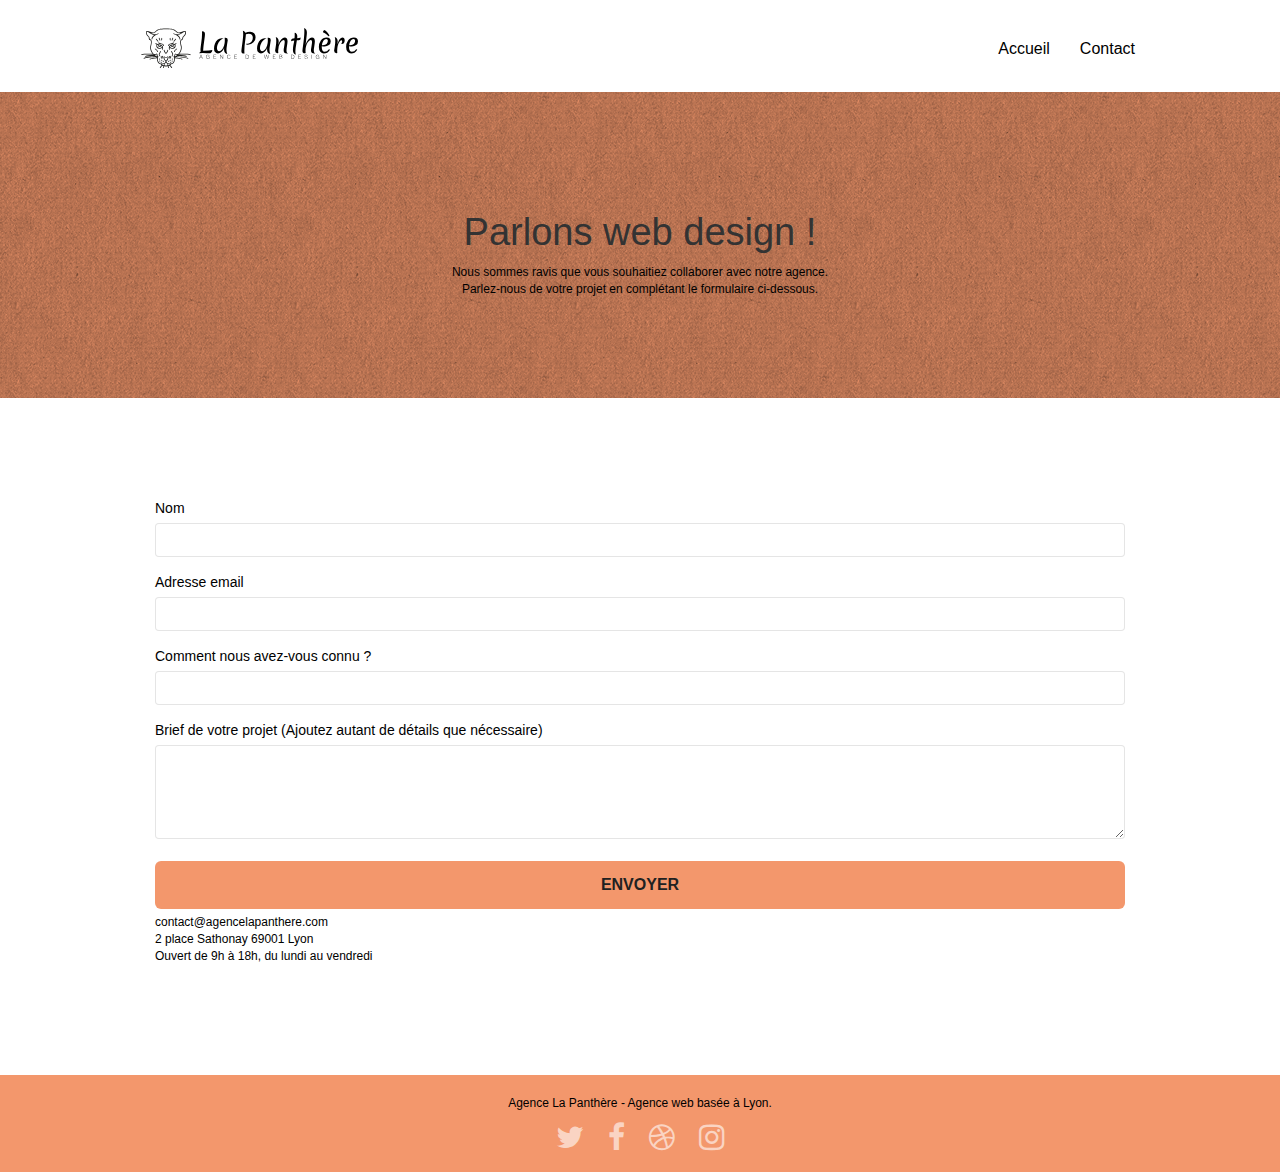
==== contact.html @ 10b0edb3 "(fix): added description meta for SEO + bigger font" ====
<!DOCTYPE html>
<html lang="fr">
  <head>
    <meta charset="utf-8" />
    <meta name="keywords" content="" />
    <meta
      name="description"
      content="La Panthère est une des meilleures agences de web design et elle est située à Lyon. N'hésitez pas à nous contacter pour nous parler de votre projet!"
    />
    <meta
      name="viewport"
      content="width=device-width, initial-scale=1.0, viewport-fit=cover"
    />
    <link rel="shortcut icon" type="image/png" href="favicon.jpg" />

    <link rel="stylesheet" type="text/css" href="./css/bootstrap.css" />
    <link rel="stylesheet" type="text/css" href="style.css" />
    <link rel="stylesheet" type="text/css" href="./css/font-awesome.css" />
    <link rel="stylesheet" type="text/css" href="./css/et-line.css" />

    <script src="./js/jquery-2.1.0.js"></script>
    <script src="./js/bootstrap.js"></script>
    <script src="./js/blocs.js"></script>
    <script src="./js/jqBootstrapValidation.js"></script>
    <script src="./js/formHandler.js"></script>

    <title>La Panthère - Web design | Contact</title>

    <!-- Analytics -->

    <meta name="robots" content="index, follow" />

    <script
      async
      src="https://www.googletagmanager.com/gtag/js?id=G-VF7ZYWSW3V"
    ></script>
    <script>
      window.dataLayer = window.dataLayer || [];
      function gtag() {
        dataLayer.push(arguments);
      }
      gtag("js", new Date());

      gtag("config", "G-VF7ZYWSW3V");
    </script>

    <!-- Analytics END -->
  </head>
  <body>
    <!-- Principal conteneur -->
    <div class="page-container">
      <!-- bloc-0 -->
      <div class="bloc bgc-white l-bloc" id="bloc-0">
        <div class="container bloc-sm">
          <nav class="navbar row">
            <div class="navbar-header">
              <a class="navbar-brand" href="index.html"
                ><img
                  src="img/agence-la-panthere-monochrome.svg"
                  alt="logo agence web La Panthère du bouton acceuil"
                  height="40"
              /></a>
              <button
                id="nav-toggle"
                type="button"
                class="ui-navbar-toggle navbar-toggle"
                data-toggle="collapse"
                data-target=".navbar-1"
              >
                <span class="sr-only">Toggle navigation</span
                ><span class="icon-bar"></span><span class="icon-bar"></span
                ><span class="icon-bar"></span>
              </button>
            </div>
            <div class="collapse navbar-collapse navbar-1 special-dropdown-nav">
              <ul class="site-navigation nav navbar-nav">
                <li>
                  <a href="index.html">Accueil</a>
                </li>
                <li>
                  <a href="contact.html">Contact</a>
                </li>
              </ul>
            </div>
          </nav>
        </div>
      </div>
      <!-- bloc-0 END -->

      <!-- bloc-6 -->
      <div
        class="bloc bg-dots-bg bg-repeat bgc-atomic-tangerine d-bloc bloc-bg-texture texture-paper"
        id="bloc-6"
      >
        <div class="container bloc-lg">
          <div class="col">
            <div class="col-sm-12">
              <h1 class="text-center hero-bloc-text">Parlons web design !</h1>
              <p class="text-center mg-lg tight-width-whitespace">
                Nous sommes ravis que vous souhaitiez collaborer avec notre
                agence.<br />
                Parlez-nous de votre projet en complétant le formulaire
                ci-dessous.
              </p>
            </div>
          </div>
        </div>
      </div>
      <!-- bloc-6 END -->

      <!-- bloc-7 -->
      <div class="bloc bgc-white l-bloc" id="bloc-7">
        <div class="container bloc-lg">
          <div class="col">
            <div class="col-sm-12">
              <form id="form_1" novalidate>
                <!-- Next properties are not valid in a form -->
                <!-- success-msg="Your message has been sent."
                fail-msg="Sorry it seems that our mail server is not responding, Sorry for the inconvenience!" -->
                <div class="form-group">
                  <label for="name"> Nom </label>
                  <input id="name" class="form-control" required />
                </div>
                <div class="form-group">
                  <label for="email"> Adresse email </label>
                  <input
                    id="email"
                    class="form-control"
                    type="email"
                    required
                  />
                </div>
                <div class="form-group">
                  <label for="input_504">
                    Comment nous avez-vous connu ?
                  </label>
                  <input
                    class="form-control"
                    type="email"
                    required
                    id="input_504"
                  />
                </div>
                <div class="form-group">
                  <label for="message">
                    Brief de votre projet (Ajoutez autant de détails que
                    nécessaire)<br /> </label
                  ><textarea
                    id="message"
                    class="form-control"
                    rows="4"
                    cols="50"
                    required
                  ></textarea>
                </div>
                <button
                  class="bloc-button btn btn-lg btn-block cta-hero btn-atomic-tangerine"
                  type="submit"
                >
                  Envoyer
                </button>
              </form>
            </div>
            <div class="col-sm-6">
              <p>
                contact@agencelapanthere.com<br />2 place Sathonay 69001 Lyon<br />Ouvert
                de 9h à 18h, du lundi au vendredi<br />
              </p>
            </div>
          </div>
        </div>
      </div>
      <!-- bloc-7 END -->

      <!-- ScrollToTop Button -->
      <a class="bloc-button btn btn-d scrollToTop" onclick="scrollToTarget('1')"
        ><span class="fa fa-chevron-up"></span
      ></a>
      <!-- ScrollToTop Button END-->

      <!-- Footer - bloc-8 -->
      <div class="bloc bgc-atomic-tangerine d-bloc" id="bloc-8">
        <div class="container bloc-sm">
          <div class="row">
            <div class="col-sm-12">
              <p class="text-center">
                Agence La Panthère - Agence web basée à Lyon.<br />
              </p>
              <div class="row row-no-gutters social">
                <div class="col-sm-3">
                  <div class="text-center">
                    <a
                      class="social"
                      href="index.html"
                      title="Lien de redirection vers notre page Twitter"
                      ><span class="fa fa-twitter icon-md"></span
                    ></a>
                  </div>
                </div>
                <div class="col-sm-3">
                  <div class="text-center">
                    <a
                      class="social"
                      href="index.html"
                      title="Lien de redirection vers notre page Facebook"
                      ><span class="fa fa-facebook icon-md"></span
                    ></a>
                  </div>
                </div>
                <div class="col-sm-3">
                  <div class="text-center">
                    <a
                      class="social"
                      href="index.html"
                      title="Lien de redirection vers notre page Dribbble"
                      ><span class="fa fa-dribbble icon-md"></span
                    ></a>
                  </div>
                </div>
                <div class="col-sm-3">
                  <div class="text-center">
                    <a
                      class="social"
                      href="index.html"
                      title="Lien de redirection vers notre page Instagram"
                      ><span class="fa fa-instagram icon-md"></span
                    ></a>
                  </div>
                </div>
              </div>
            </div>
          </div>
        </div>
      </div>
      <!-- Footer - bloc-8 END -->
    </div>
    <!-- Principal conteneur END -->
  </body>
</html>
---- style.css ----
body {
  margin: 0;
  padding: 0;
  background: #fff;
  overflow-x: hidden;
  -webkit-font-smoothing: antialiased;
  -moz-osx-font-smoothing: grayscale;
}

a,
button {
  transition: all 0.3s ease-in-out;
}

a:hover {
  text-decoration: none;
  cursor: pointer;
}

#page-loading-blocs-notifaction {
  position: fixed;
  top: 0;
  bottom: 0;
  width: 100%;
  z-index: 100000;
  background: #ffffff url("img/pageload-spinner.gif") no-repeat center center;
}

.bloc {
  width: 100%;
  clear: both;
  background: 50% 50% no-repeat;
  padding: 0 50px;
  -webkit-background-size: cover;
  -moz-background-size: cover;
  -o-background-size: cover;
  background-size: cover;
  position: relative;
}

.bloc .container {
  padding-left: 0;
  padding-right: 0;
}

.bloc-lg {
  padding: 100px 50px;
}

.bloc-md {
  padding: 50px;
}

.bloc-sm {
  padding: 20px 50px;
}

.bg-center,
.bg-l-edge,
.bg-r-edge,
.bg-t-edge,
.bg-b-edge,
.bg-tl-edge,
.bg-bl-edge,
.bg-tr-edge,
.bg-br-edge,
.bg-repeat {
  -webkit-background-size: auto !important;
  -moz-background-size: auto !important;
  -o-background-size: auto !important;
  background-size: auto !important;
}

.bg-repeat {
  background: repeat;
}

.bg-t-edge {
  background: top no-repeat;
}

.bloc-bg-texture::before {
  content: "";
  background-size: 2px 2px;
  position: absolute;
  top: 0;
  bottom: 0;
  left: 0;
  right: 0;
}

.texture-paper::before {
  background: url("img/texture-paper.png");
  background-size: 280px 280px;
}

.b-parallax {
  background-attachment: fixed;
}

.d-bloc {
  color: rgba(255, 255, 255, 0.7);
}

.d-bloc button:hover {
  color: rgba(255, 255, 255, 0.9);
}

.d-bloc .icon-round,
.d-bloc .icon-square,
.d-bloc .icon-rounded,
.d-bloc .icon-semi-rounded-a,
.d-bloc .icon-semi-rounded-b {
  border-color: rgba(255, 255, 255, 0.9);
}

.d-bloc .divider-h span {
  border-color: rgba(255, 255, 255, 0.2);
}

.d-bloc .a-btn,
.d-bloc .navbar a,
.d-bloc .navbar-brand,
.d-bloc a .icon-sm,
.d-bloc a .icon-md,
.d-bloc a .icon-lg,
.d-bloc a .icon-xl,
.d-bloc h1 a,
.d-bloc h2 a,
.d-bloc h3 a,
.d-bloc h4 a,
.d-bloc h5 a,
.d-bloc h6 a,
.d-bloc p a {
  color: rgba(255, 255, 255, 0.6);
}

.d-bloc .a-btn:hover,
.d-bloc .navbar a:hover,
.d-bloc .navbar-brand:hover,
.d-bloc a:hover .icon-sm,
.d-bloc a:hover .icon-md,
.d-bloc a:hover .icon-lg,
.d-bloc a:hover .icon-xl,
.d-bloc h1 a:hover,
.d-bloc h2 a:hover,
.d-bloc h3 a:hover,
.d-bloc h4 a:hover,
.d-bloc h5 a:hover,
.d-bloc h6 a:hover,
.d-bloc p a:hover {
  color: rgba(255, 255, 255, 1);
}

.d-bloc .navbar-toggle .icon-bar {
  background: rgba(255, 255, 255, 1);
}

.d-bloc .btn-wire,
.d-bloc .btn-wire:hover {
  color: rgba(255, 255, 255, 1);
  border-color: rgba(255, 255, 255, 1);
}

.d-bloc .panel {
  color: rgba(0, 0, 0, 0.5);
}

.d-bloc .panel button:hover {
  color: rgba(0, 0, 0, 0.7);
}

.d-bloc .panel icon {
  border-color: rgba(0, 0, 0, 0.7);
}

.d-bloc .panel .divider-h span {
  border-color: rgba(0, 0, 0, 0.1);
}

.d-bloc .panel .a-btn {
  color: rgba(0, 0, 0, 0.6);
}

.d-bloc .panel .a-btn:hover {
  color: rgba(0, 0, 0, 1);
}

.d-bloc .panel .btn-wire,
.d-bloc .panel .btn-wire:hover {
  color: rgba(0, 0, 0, 0.7);
  border-color: rgba(0, 0, 0, 0.3);
}

.d-bloc .panel,
.l-bloc {
  color: rgba(0, 0, 0, 0.5);
}

.d-bloc .panel button:hover,
.l-bloc button:hover {
  color: rgba(0, 0, 0, 0.7);
}

.l-bloc .icon-round,
.l-bloc .icon-square,
.l-bloc .icon-rounded,
.l-bloc .icon-semi-rounded-a,
.l-bloc .icon-semi-rounded-b {
  border-color: rgba(0, 0, 0, 0.7);
}

.d-bloc .panel .divider-h span,
.l-bloc .divider-h span {
  border-color: rgba(0, 0, 0, 0.1);
}

.d-bloc .panel .a-btn,
.l-bloc .a-btn,
.l-bloc .navbar a,
.l-bloc .navbar-brand,
.l-bloc a .icon-sm,
.l-bloc a .icon-md,
.l-bloc a .icon-lg,
.l-bloc a .icon-xl,
.l-bloc h1 a,
.l-bloc h2 a,
.l-bloc h3 a,
.l-bloc h4 a,
.l-bloc h5 a,
.l-bloc h6 a,
.l-bloc p a {
  color: rgba(0, 0, 0, 0.6);
}

.d-bloc .panel .a-btn:hover,
.l-bloc .a-btn:hover,
.l-bloc .navbar a:hover,
.l-bloc .navbar-brand:hover,
.l-bloc a:hover .icon-sm,
.l-bloc a:hover .icon-md,
.l-bloc a:hover .icon-lg,
.l-bloc a:hover .icon-xl,
.l-bloc h1 a:hover,
.l-bloc h2 a:hover,
.l-bloc h3 a:hover,
.l-bloc h4 a:hover,
.l-bloc h5 a:hover,
.l-bloc h6 a:hover,
.l-bloc p a:hover {
  color: rgba(0, 0, 0, 1);
}

.l-bloc .navbar-toggle .icon-bar {
  color: rgba(0, 0, 0, 0.6);
}

.d-bloc .panel .btn-wire,
.d-bloc .panel .btn-wire:hover,
.l-bloc .btn-wire,
.l-bloc .btn-wire:hover {
  color: rgba(0, 0, 0, 0.7);
  border-color: rgba(0, 0, 0, 0.3);
}

.voffset {
  margin-top: 30px;
}

.voffset-lg {
  margin-top: 80px;
}

.row-no-gutters {
  margin-right: 0;
  margin-left: 0;
}

.row.row-no-gutters > [class^="col-"],
.row.row-no-gutters > [class*=" col-"] {
  padding-right: 0;
  padding-left: 0;
}

#bloc-1-hero h1 {
  font-size: 32px;
}

.navbar {
  margin-bottom: 0;
  z-index: 1;
}

.navbar-brand {
  height: auto;
  padding: 3px 15px;
  font-size: 25px;
  font-weight: normal;
  font-weight: 600;
  line-height: 44px;
}

.navbar-brand img {
  max-height: 200px;
  margin: 0 5px 0 0;
  display: inline;
}

.navbar-brand img[src$="svg"] {
  min-width: 100px;
}

.nav-center .navbar-brand img {
  margin: 0;
}

.navbar .nav {
  padding-top: 2px;
  margin-right: -16px;
  float: right;
  z-index: 1;
}

.nav > li {
  float: left;
  margin-top: 4px;
  font-size: 16px;
}

.navbar-nav .open .dropdown-menu > li > a {
  text-align: inherit;
}

.nav > li a:hover,
.nav > li a:focus {
  background: transparent;
}

.navbar-toggle {
  margin: 10px 10px 0 0;
  border: 0px;
}

.navbar-toggle:hover {
  background: transparent !important;
}

.navbar-toggle .icon-bar {
  background-color: rgba(0, 0, 0, 0.5);
  width: 26px;
}

.nav-invert .navbar .nav {
  float: left;
}

.nav-invert .navbar-header,
.nav-invert .navbar-brand {
  float: right;
  position: relative;
  z-index: 2;
}

@media (min-width: 768px) {
  .site-navigation {
    position: absolute;
    top: 50%;
    right: 20px;
    transform: translate(0, -50%);
    -webkit-transform: translateY(-50%);
  }
  .nav > li .dropdown-menu a,
  .nav > li .dropdown-menu a:hover {
    color: #484848;
  }
  .nav-invert .site-navigation {
    left: 0;
    right: 0;
  }
  .nav-center {
    text-align: center;
  }
  .nav-center .navbar-header {
    width: 100%;
  }
  .nav-center .navbar-header,
  .nav-center .navbar-brand,
  .nav-center .nav > li {
    float: none;
    display: inline-block;
  }
  .nav-center .site-navigation {
    position: relative;
    width: 100%;
    right: 0;
    margin-right: 0px;
    margin-top: 20px;
  }
  .nav-center.mini-nav .navbar-toggle {
    float: none;
    margin: 10px auto 0;
  }
}

.nav > li > .dropdown a {
  background: none !important;
  display: block;
  padding: 14px 15px;
}

nav .caret {
  margin: 0 5px;
}

.dropdown-menu .dropdown-menu {
  top: -8px;
  left: 100%;
}

.dropdown-menu .dropmenu-flow-right {
  top: 100%;
  left: 0;
  margin-left: -1px;
  border-top-left-radius: 0;
  border-top-right-radius: 0;
}

.dropdown-menu .dropdown span {
  border: 4px solid black;
  border-top-color: transparent;
  border-right-color: transparent;
  border-bottom-color: transparent;
  margin: 6px -5px 0 0 !important;
  float: right;
}

.mg-md {
  margin-top: 10px;
  margin-bottom: 20px;
}

.mg-lg {
  margin-top: 10px;
  margin-bottom: 40px;
}

.btn {
  margin: 0 5px 5px 0;
}

.btn.pull-right {
  margin: 0 0 5px 5px;
}

.btn-d,
.btn-d:hover,
.btn-d:focus {
  color: #fff;
  background: rgba(0, 0, 0, 0.3);
}

.btn-rd {
  border-radius: 40px;
}

.btn-clean {
  border: 1px solid rgba(0, 0, 0, 0.08);
  border-bottom-color: rgba(0, 0, 0, 0.1);
  text-shadow: 0 1px 0 rgba(0, 0, 1, 0.1);
  box-shadow: 0 1px 3px rgba(0, 0, 1, 0.25),
    inset 0 1px 0 0 rgba(255, 255, 255, 0.15);
}

.icon-md {
  font-size: 30px !important;
}

.icon-lg {
  font-size: 60px !important;
}

.sm-shadow {
  text-shadow: 0 1px 2px rgba(0, 0, 0, 0.3);
}

.panel-sq,
.panel-sq .panel-heading,
.panel-sq .panel-footer {
  border-radius: 0;
}

.panel-rd {
  border-radius: 30px;
}

.panel-rd .panel-heading {
  border-radius: 29px 29px 0 0;
}

.panel-rd .panel-footer {
  border-radius: 0 0 29px 29px;
}

.form-control {
  border-color: rgba(0, 0, 0, 0.1);
  box-shadow: none;
}

.scrollToTop {
  width: 40px;
  height: 40px;
  position: fixed;
  bottom: 20px;
  right: 20px;
  opacity: 0;
  z-index: 500;
  transition: all 0.3s ease-in-out;
}

.scrollToTop span {
  margin-top: 6px;
}

.showScrollTop {
  font-size: 14px;
  opacity: 1;
}

a[data-lightbox] {
  position: relative;
  display: block;
  text-align: center;
}

a[data-lightbox]:hover::before {
  content: "+";
  font-family: "HelveticaNeue-Light", "Helvetica Neue Light", "Helvetica Neue",
    Helvetica, Arial;
  font-size: 32px;
  width: 50px;
  height: 50px;
  margin-left: -25px;
  border-radius: 50%;
  background: rgba(0, 0, 0, 0.6);
  color: #fff;
  font-weight: 100;
  z-index: 1;
  position: absolute;
  top: 50%;
  transform: translateY(-50%);
  -webkit-transform: translateY(-50%);
}

a[data-lightbox]:hover img {
  opacity: 0.6;
  -webkit-animation-fill-mode: none;
  animation-fill-mode: none;
}

#lightbox-modal {
  display: flex;
  align-items: center;
}

#lightbox-modal .modal-dialog {
  width: 90%;
  max-width: 900px;
  margin: 0 auto 0;
}

#lightbox-modal .modal-dialog img {
  max-height: 90vh;
  margin: 0 auto;
}

.lightbox-caption {
  padding: 20px;
  color: #fff;
  background: rgba(0, 0, 0, 0.5);
  position: absolute;
  left: 15px;
  right: 15px;
  bottom: 5px;
}

.close-lightbox {
  color: #fff;
  font-size: 30px;
  position: absolute;
  top: 20px;
  right: 20px;
  z-index: 20;
  background: rgba(0, 0, 0, 0.5);
  border: none;
  line-height: 30px;
  padding: 0 9px 5px;
  opacity: 0.3;
}

.close-lightbox:hover,
.next-lightbox:hover,
.prev-lightbox:hover {
  opacity: 1;
  color: #fff;
}

.next-lightbox,
.prev-lightbox {
  font-size: 20px;
  color: rgba(255, 255, 255, 0.9);
  background: rgba(0, 0, 0, 0.5);
  transition: all 0.2s ease-in-out;
  position: absolute;
  top: 45%;
  z-index: 1;
  opacity: 0.4;
}

.next-lightbox {
  padding: 6px 8px 1px 13px;
  right: 25px;
}

.prev-lightbox {
  padding: 6px 13px 1px 10px;
  left: 25px;
}

.snapshot-lb .modal-body {
  padding-bottom: 45px;
}

.snapshot-lb .lightbox-caption {
  padding: 0;
  color: rgba(0, 0, 0, 0.5);
  background: none;
}

h1,
h2,
h3,
h4,
h5,
h6,
p,
label,
.btn,
a {
  font-family: "helvetica";
  font-weight: 400;
  color: #000 !important;
}

.container {
  max-width: 1000px;
}

.hero-bloc-text {
  font-size: 38px;
}

.hero-bloc-text-sub {
  font-size: 36px;
}

.statement-bloc-text {
  line-height: 26px;
  font-style: italic;
  font-size: 20px;
  text-align: center;
  font-weight: lighter;
  max-width: 520px;
  margin: auto auto auto auto;
}

p {
  font-size: 12px;
}

.tight-width-whitespace {
  max-width: 600px;
  margin: auto auto auto auto;
}

.h1 {
  font-size: 20px;
  font-family: "Open Sans";
}

.cta-hero {
  margin-top: 22px;
  color: #ffffff !important;
  text-transform: uppercase;
  padding: 12px 28px 12px 28px;
  font-size: 16px;
  font-weight: 700;
}

.social {
  width: fit-content;
  margin-left: auto;
  margin-right: auto;
  display: flex;
  justify-content: center;
  gap: 24px;
}

.footer-content {
  padding: 2rem 0 0 0;
}
@media screen and (max-width: 375px) {
  .footer-content {
    padding: 2rem 0 0 2rem;
  }
}

h2 {
  font-size: 22px;
  line-height: 1.4em;
}

h3 {
  font-size: 15px;
  text-transform: uppercase;
  font-weight: 700;
  color: #333333 !important;
}

.med-width-whitespace {
  max-width: 800px;
  margin: auto auto auto auto;
  box-shadow: 0px 0px 0px #000000;
}

h1 {
  color: #333333 !important;
}

h4 {
  color: #333333 !important;
}

.icons {
  margin-bottom: 14px;
  margin-top: 24px;
}

.white {
  color: #ffffff !important;
}

.portfolio-thumb {
  margin-bottom: 24px;
}

.portfolio-row {
  margin-bottom: 44px;
  margin-top: 50px;
}

.avatar {
  box-shadow: 0px 4px 9px rgba(0, 0, 0, 0.3);
}

.black-background {
  background-color: rgba(165, 147, 99, 0.7);
  padding: 40px 40px 40px 40px;
}

.bold-link {
  font-weight: 900;
  text-decoration: underline !important;
}

.bgc-white {
  background-color: #ffffff;
}

.bgc-dark-slate-blue {
  background-color: #364577;
}

.bgc-atomic-tangerine {
  background-color: #f3976c;
}

.tc-white {
  color: #fff !important;
}

.btn-atomic-tangerine {
  background: #f3976c;
  color: #212121 !important;
}

.btn-atomic-tangerine:hover {
  background: #c27956 !important;
  color: #ffffff !important;
}

.ltc-white {
  color: #ffffff !important;
}

.ltc-white:hover {
  color: #cccccc !important;
}

.ltc-atomic-tangerine {
  color: #f3976c !important;
}

.ltc-atomic-tangerine:hover {
  color: #c27956 !important;
}

.icon-dark-slate-blue {
  color: #364577 !important;
  border-color: #364577 !important;
}

.bg-dots-bg {
  background-image: url("img/dots-bg.png");
}

.bg-lines-h2-bg {
  background-image: url("img/lines-h2-bg.png");
}

.bg-banniere {
  background-image: url("img/agence-la-panthere.jpg");
}

.bg-presentation {
  background-image: url("img/image-de-presentation.png");
}

.cite-author {
  color: black;
}

@media (max-width: 1024px) {
  .bloc {
    padding-left: 20px;
    padding-right: 20px;
  }
  .bloc.full-width-bloc,
  .bloc-tile-2.full-width-bloc .container,
  .bloc-tile-3.full-width-bloc .container,
  .bloc-tile-4.full-width-bloc .container {
    padding-left: 0;
    padding-right: 0;
  }
}

@media (max-width: 992px) and (min-width: 768px) {
  .navbar .nav {
    max-width: 80%;
  }
  .nav-center.navbar .nav {
    max-width: 100%;
  }
}

@media only screen and (min-device-width: 768px) and (max-device-width: 1024px) and (orientation: landscape) {
  .b-parallax {
    background-attachment: scroll;
  }
}

@media only screen and (min-device-width: 1024px) and (max-device-width: 1366px) and (-webkit-min-device-pixel-ratio: 1.5) {
  .b-parallax {
    background-attachment: scroll;
  }
}

@media (max-width: 991px) {
  .container {
    width: 100%;
  }
  .b-parallax {
    background-attachment: scroll;
  }
  .page-container,
  #hero-bloc {
    overflow-x: hidden;
    position: relative;
  }
  .bloc {
    padding-left: constant(safe-area-inset-left);
    padding-right: constant(safe-area-inset-right);
  }
  .bloc-group,
  .bloc-group .bloc {
    display: block;
    width: 100%;
  }
  .bloc-fill-screen .fill-bloc-top-edge,
  .bloc-fill-screen .fill-bloc-bottom-edge {
    padding: 0 20px;
    padding-left: constant(safe-area-inset-left);
    padding-right: constant(safe-area-inset-right);
  }
}

@media (max-width: 767px) {
  .page-container {
    overflow-x: hidden;
    position: relative;
  }
  h1,
  h2,
  h3,
  h4,
  h5,
  h6,
  p,
  #disqus_thread {
    padding-left: 10px !important;
    padding-right: 10px !important;
  }
  .b-parallax {
    background-attachment: scroll;
  }
  .navbar .nav {
    padding-top: 0;
    border-top: 1px solid rgba(0, 0, 0, 0.2);
    float: none !important;
  }
  .navbar.row {
    margin-left: 0;
    margin-right: 0;
  }
  .site-navigation {
    position: inherit;
    transform: none;
    -webkit-transform: none;
    -ms-transform: none;
  }
  .nav > li {
    margin-top: 0;
    border-bottom: 1px solid rgba(0, 0, 0, 0.1);
    background: rgba(0, 0, 0, 0.05);
    text-align: left;
    padding-left: 15px;
    width: 100%;
  }
  .nav > li:hover {
    background: rgba(0, 0, 0, 0.08);
  }
  .dropdown .dropdown a .caret {
    float: none;
    margin: 5px 0 0 10px !important;
    border: 4px solid black;
    border-bottom-color: transparent;
    border-right-color: transparent;
    border-left-color: transparent;
  }
  #hero-bloc .navbar .nav {
    background: rgba(0, 0, 0, 0.8);
  }
  #hero-bloc .navbar .nav a {
    color: rgba(255, 255, 255, 0.6);
  }
  .hero {
    padding: 50px 0;
  }
  .hero-nav {
    left: -1px;
    right: -1px;
  }
  .navbar-collapse {
    padding: 0;
    overflow-x: hidden;
    -webkit-box-shadow: none;
    box-shadow: none;
  }
  .navbar-brand img {
    max-height: 40px;
    width: auto;
  }
  .nav-invert .navbar-header {
    float: none;
    width: 100%;
  }
  .nav-invert .navbar-toggle {
    float: left;
    margin-left: 10px;
  }
  .bloc {
    padding-left: 0;
    padding-right: 0;
  }
  .bloc-xxl,
  .bloc-xl,
  .bloc-lg {
    padding: 40px 0;
  }
  .bloc-sm,
  .bloc-md {
    padding-left: 0;
    padding-right: 0;
  }
  .bloc-tile-2 .container,
  .bloc-tile-3 .container,
  .bloc-tile-4 .container,
  .bloc-fill-screen .fill-bloc-top-edge,
  .bloc-fill-screen .fill-bloc-bottom-edge {
    padding-left: 0;
    padding-right: 0;
  }
  .a-block {
    padding: 0 10px;
  }
  .btn-dwn {
    display: none;
  }
  .voffset {
    margin-top: 5px;
  }
  .voffset-md {
    margin-top: 20px;
  }
  .voffset-lg {
    margin-top: 30px;
  }
  form {
    padding: 5px;
  }
  .close-lightbox {
    display: inline-block;
  }
  .blocsapp-device-iphone5 {
    background-size: 216px 425px;
    padding-top: 60px;
    width: 216px;
    height: 425px;
  }
  .blocsapp-device-iphone5 img {
    width: 180px;
    height: 320px;
  }
}

@media (max-width: 400px) {
  .bloc {
    padding-left: 0;
    padding-right: 0;
  }
}

@media (max-width: 767px) {
  .bloc-mob-center-text {
    text-align: center;
  }
}
---- css/et-line.css ----
@font-face {
    font-family: et-line;
    src: url(../fonts/et-line.eot);
    src: url(../fonts/et-line.eot?#iefix) format('embedded-opentype'), url(../fonts/et-line.woff) format('woff'), url(../fonts/et-line.ttf) format('truetype'), url(../fonts/et-line.svg#et-line) format('svg');
    font-weight: 400;
    font-style: normal
}

.et-icon-adjustments,
.et-icon-alarmclock,
.et-icon-anchor,
.et-icon-aperture,
.et-icon-attachment,
.et-icon-bargraph,
.et-icon-basket,
.et-icon-beaker,
.et-icon-bike,
.et-icon-book-open,
.et-icon-briefcase,
.et-icon-browser,
.et-icon-calendar,
.et-icon-camera,
.et-icon-caution,
.et-icon-chat,
.et-icon-circle-compass,
.et-icon-clipboard,
.et-icon-clock,
.et-icon-cloud,
.et-icon-compass,
.et-icon-desktop,
.et-icon-dial,
.et-icon-document,
.et-icon-documents,
.et-icon-download,
.et-icon-dribbble,
.et-icon-edit,
.et-icon-envelope,
.et-icon-expand,
.et-icon-facebook,
.et-icon-flag,
.et-icon-focus,
.et-icon-gears,
.et-icon-genius,
.et-icon-gift,
.et-icon-global,
.et-icon-globe,
.et-icon-googleplus,
.et-icon-grid,
.et-icon-happy,
.et-icon-hazardous,
.et-icon-heart,
.et-icon-hotairballoon,
.et-icon-hourglass,
.et-icon-key,
.et-icon-laptop,
.et-icon-layers,
.et-icon-lifesaver,
.et-icon-lightbulb,
.et-icon-linegraph,
.et-icon-linkedin,
.et-icon-lock,
.et-icon-magnifying-glass,
.et-icon-map,
.et-icon-map-pin,
.et-icon-megaphone,
.et-icon-mic,
.et-icon-mobile,
.et-icon-newspaper,
.et-icon-notebook,
.et-icon-paintbrush,
.et-icon-paperclip,
.et-icon-pencil,
.et-icon-phone,
.et-icon-picture,
.et-icon-pictures,
.et-icon-piechart,
.et-icon-presentation,
.et-icon-pricetags,
.et-icon-printer,
.et-icon-profile-female,
.et-icon-profile-male,
.et-icon-puzzle,
.et-icon-quote,
.et-icon-recycle,
.et-icon-refresh,
.et-icon-ribbon,
.et-icon-rss,
.et-icon-sad,
.et-icon-scissors,
.et-icon-scope,
.et-icon-search,
.et-icon-shield,
.et-icon-speedometer,
.et-icon-strategy,
.et-icon-streetsign,
.et-icon-tablet,
.et-icon-target,
.et-icon-telescope,
.et-icon-toolbox,
.et-icon-tools,
.et-icon-tools-2,
.et-icon-trophy,
.et-icon-tumblr,
.et-icon-twitter,
.et-icon-upload,
.et-icon-video,
.et-icon-wallet,
.et-icon-wine {
    font-family: et-line;
    speak: none;
    font-style: normal;
    font-weight: 400;
    font-variant: normal;
    text-transform: none;
    line-height: 1;
    -webkit-font-smoothing: antialiased;
    -moz-osx-font-smoothing: grayscale;
    display: inline-block
}

.et-icon-mobile:before {
    content: "\e000"
}

.et-icon-laptop:before {
    content: "\e001"
}

.et-icon-desktop:before {
    content: "\e002"
}

.et-icon-tablet:before {
    content: "\e003"
}

.et-icon-phone:before {
    content: "\e004"
}

.et-icon-document:before {
    content: "\e005"
}

.et-icon-documents:before {
    content: "\e006"
}

.et-icon-search:before {
    content: "\e007"
}

.et-icon-clipboard:before {
    content: "\e008"
}

.et-icon-newspaper:before {
    content: "\e009"
}

.et-icon-notebook:before {
    content: "\e00a"
}

.et-icon-book-open:before {
    content: "\e00b"
}

.et-icon-browser:before {
    content: "\e00c"
}

.et-icon-calendar:before {
    content: "\e00d"
}

.et-icon-presentation:before {
    content: "\e00e"
}

.et-icon-picture:before {
    content: "\e00f"
}

.et-icon-pictures:before {
    content: "\e010"
}

.et-icon-video:before {
    content: "\e011"
}

.et-icon-camera:before {
    content: "\e012"
}

.et-icon-printer:before {
    content: "\e013"
}

.et-icon-toolbox:before {
    content: "\e014"
}

.et-icon-briefcase:before {
    content: "\e015"
}

.et-icon-wallet:before {
    content: "\e016"
}

.et-icon-gift:before {
    content: "\e017"
}

.et-icon-bargraph:before {
    content: "\e018"
}

.et-icon-grid:before {
    content: "\e019"
}

.et-icon-expand:before {
    content: "\e01a"
}

.et-icon-focus:before {
    content: "\e01b"
}

.et-icon-edit:before {
    content: "\e01c"
}

.et-icon-adjustments:before {
    content: "\e01d"
}

.et-icon-ribbon:before {
    content: "\e01e"
}

.et-icon-hourglass:before {
    content: "\e01f"
}

.et-icon-lock:before {
    content: "\e020"
}

.et-icon-megaphone:before {
    content: "\e021"
}

.et-icon-shield:before {
    content: "\e022"
}

.et-icon-trophy:before {
    content: "\e023"
}

.et-icon-flag:before {
    content: "\e024"
}

.et-icon-map:before {
    content: "\e025"
}

.et-icon-puzzle:before {
    content: "\e026"
}

.et-icon-basket:before {
    content: "\e027"
}

.et-icon-envelope:before {
    content: "\e028"
}

.et-icon-streetsign:before {
    content: "\e029"
}

.et-icon-telescope:before {
    content: "\e02a"
}

.et-icon-gears:before {
    content: "\e02b"
}

.et-icon-key:before {
    content: "\e02c"
}

.et-icon-paperclip:before {
    content: "\e02d"
}

.et-icon-attachment:before {
    content: "\e02e"
}

.et-icon-pricetags:before {
    content: "\e02f"
}

.et-icon-lightbulb:before {
    content: "\e030"
}

.et-icon-layers:before {
    content: "\e031"
}

.et-icon-pencil:before {
    content: "\e032"
}

.et-icon-tools:before {
    content: "\e033"
}

.et-icon-tools-2:before {
    content: "\e034"
}

.et-icon-scissors:before {
    content: "\e035"
}

.et-icon-paintbrush:before {
    content: "\e036"
}

.et-icon-magnifying-glass:before {
    content: "\e037"
}

.et-icon-circle-compass:before {
    content: "\e038"
}

.et-icon-linegraph:before {
    content: "\e039"
}

.et-icon-mic:before {
    content: "\e03a"
}

.et-icon-strategy:before {
    content: "\e03b"
}

.et-icon-beaker:before {
    content: "\e03c"
}

.et-icon-caution:before {
    content: "\e03d"
}

.et-icon-recycle:before {
    content: "\e03e"
}

.et-icon-anchor:before {
    content: "\e03f"
}

.et-icon-profile-male:before {
    content: "\e040"
}

.et-icon-profile-female:before {
    content: "\e041"
}

.et-icon-bike:before {
    content: "\e042"
}

.et-icon-wine:before {
    content: "\e043"
}

.et-icon-hotairballoon:before {
    content: "\e044"
}

.et-icon-globe:before {
    content: "\e045"
}

.et-icon-genius:before {
    content: "\e046"
}

.et-icon-map-pin:before {
    content: "\e047"
}

.et-icon-dial:before {
    content: "\e048"
}

.et-icon-chat:before {
    content: "\e049"
}

.et-icon-heart:before {
    content: "\e04a"
}

.et-icon-cloud:before {
    content: "\e04b"
}

.et-icon-upload:before {
    content: "\e04c"
}

.et-icon-download:before {
    content: "\e04d"
}

.et-icon-target:before {
    content: "\e04e"
}

.et-icon-hazardous:before {
    content: "\e04f"
}

.et-icon-piechart:before {
    content: "\e050"
}

.et-icon-speedometer:before {
    content: "\e051"
}

.et-icon-global:before {
    content: "\e052"
}

.et-icon-compass:before {
    content: "\e053"
}

.et-icon-lifesaver:before {
    content: "\e054"
}

.et-icon-clock:before {
    content: "\e055"
}

.et-icon-aperture:before {
    content: "\e056"
}

.et-icon-quote:before {
    content: "\e057"
}

.et-icon-scope:before {
    content: "\e058"
}

.et-icon-alarmclock:before {
    content: "\e059"
}

.et-icon-refresh:before {
    content: "\e05a"
}

.et-icon-happy:before {
    content: "\e05b"
}

.et-icon-sad:before {
    content: "\e05c"
}

.et-icon-facebook:before {
    content: "\e05d"
}

.et-icon-twitter:before {
    content: "\e05e"
}

.et-icon-googleplus:before {
    content: "\e05f"
}

.et-icon-rss:before {
    content: "\e060"
}

.et-icon-tumblr:before {
    content: "\e061"
}

.et-icon-linkedin:before {
    content: "\e062"
}

.et-icon-dribbble:before {
    content: "\e063"
}
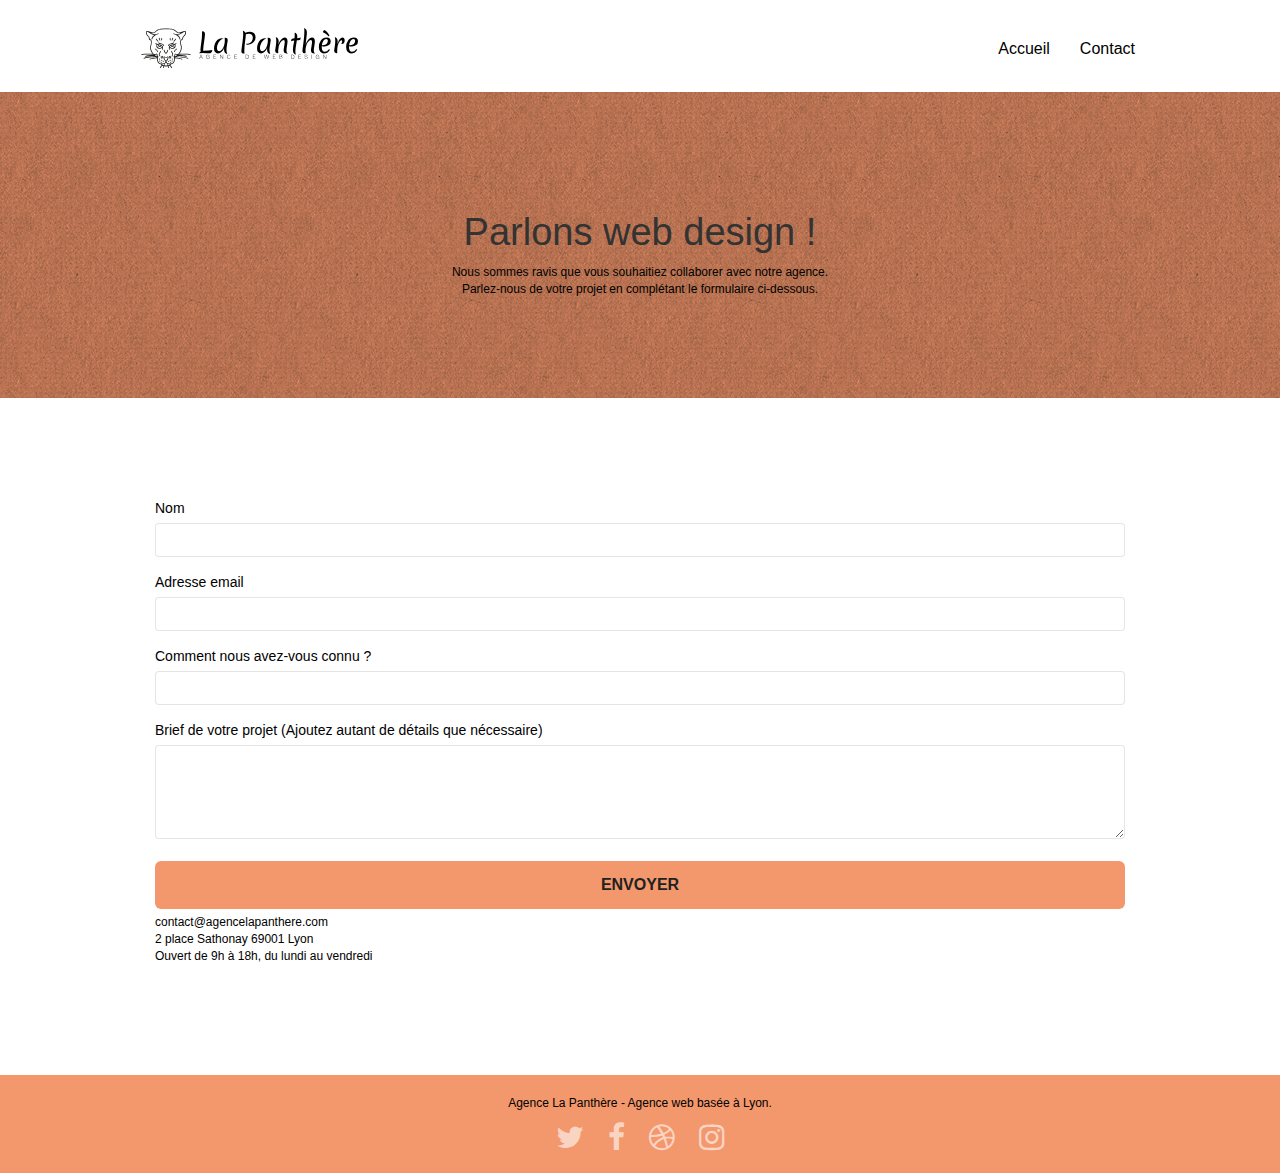
==== commit ad7f43ab: "(fix): fixed links redundancy" ====
--- a/contact.html
+++ b/contact.html
@@ -54,7 +54,7 @@
         <div class="container bloc-sm">
           <nav class="navbar row">
             <div class="navbar-header">
-              <a class="navbar-brand" href="index.html"
+              <a class="navbar-brand" href="./index.html"
                 ><img
                   src="img/agence-la-panthere-monochrome.svg"
                   alt="logo agence web La Panthère du bouton acceuil"
@@ -78,7 +78,7 @@
                   <a href="index.html">Accueil</a>
                 </li>
                 <li>
-                  <a href="contact.html">Contact</a>
+                  <a href="./contact.html">Contact</a>
                 </li>
               </ul>
             </div>
@@ -136,7 +136,7 @@
                   </label>
                   <input
                     class="form-control"
-                    type="email"
+                    type="text"
                     required
                     id="input_504"
                   />
@@ -190,9 +190,9 @@
                 <div class="col-sm-3">
                   <div class="text-center">
                     <a
-                      class="social"
-                      href="index.html"
+                      href="https://www.twitter.com/LaPanth%C3%A8re"
                       title="Lien de redirection vers notre page Twitter"
+                      target="_blank"
                       ><span class="fa fa-twitter icon-md"></span
                     ></a>
                   </div>
@@ -200,9 +200,9 @@
                 <div class="col-sm-3">
                   <div class="text-center">
                     <a
-                      class="social"
-                      href="index.html"
+                      href="https://www.facebook.com/La-Panth%C3%A8re-Agence-Web-Lyon-107501085679902/"
                       title="Lien de redirection vers notre page Facebook"
+                      target="_blank"
                       ><span class="fa fa-facebook icon-md"></span
                     ></a>
                   </div>
@@ -210,9 +210,9 @@
                 <div class="col-sm-3">
                   <div class="text-center">
                     <a
-                      class="social"
-                      href="index.html"
+                      href="https://www.dribbble.com/LaPanthère"
                       title="Lien de redirection vers notre page Dribbble"
+                      target="_blank"
                       ><span class="fa fa-dribbble icon-md"></span
                     ></a>
                   </div>
@@ -220,9 +220,9 @@
                 <div class="col-sm-3">
                   <div class="text-center">
                     <a
-                      class="social"
-                      href="index.html"
+                      href="https://www.instagram.com/lapanth%C3%A8re/"
                       title="Lien de redirection vers notre page Instagram"
+                      target="_blank"
                       ><span class="fa fa-instagram icon-md"></span
                     ></a>
                   </div>
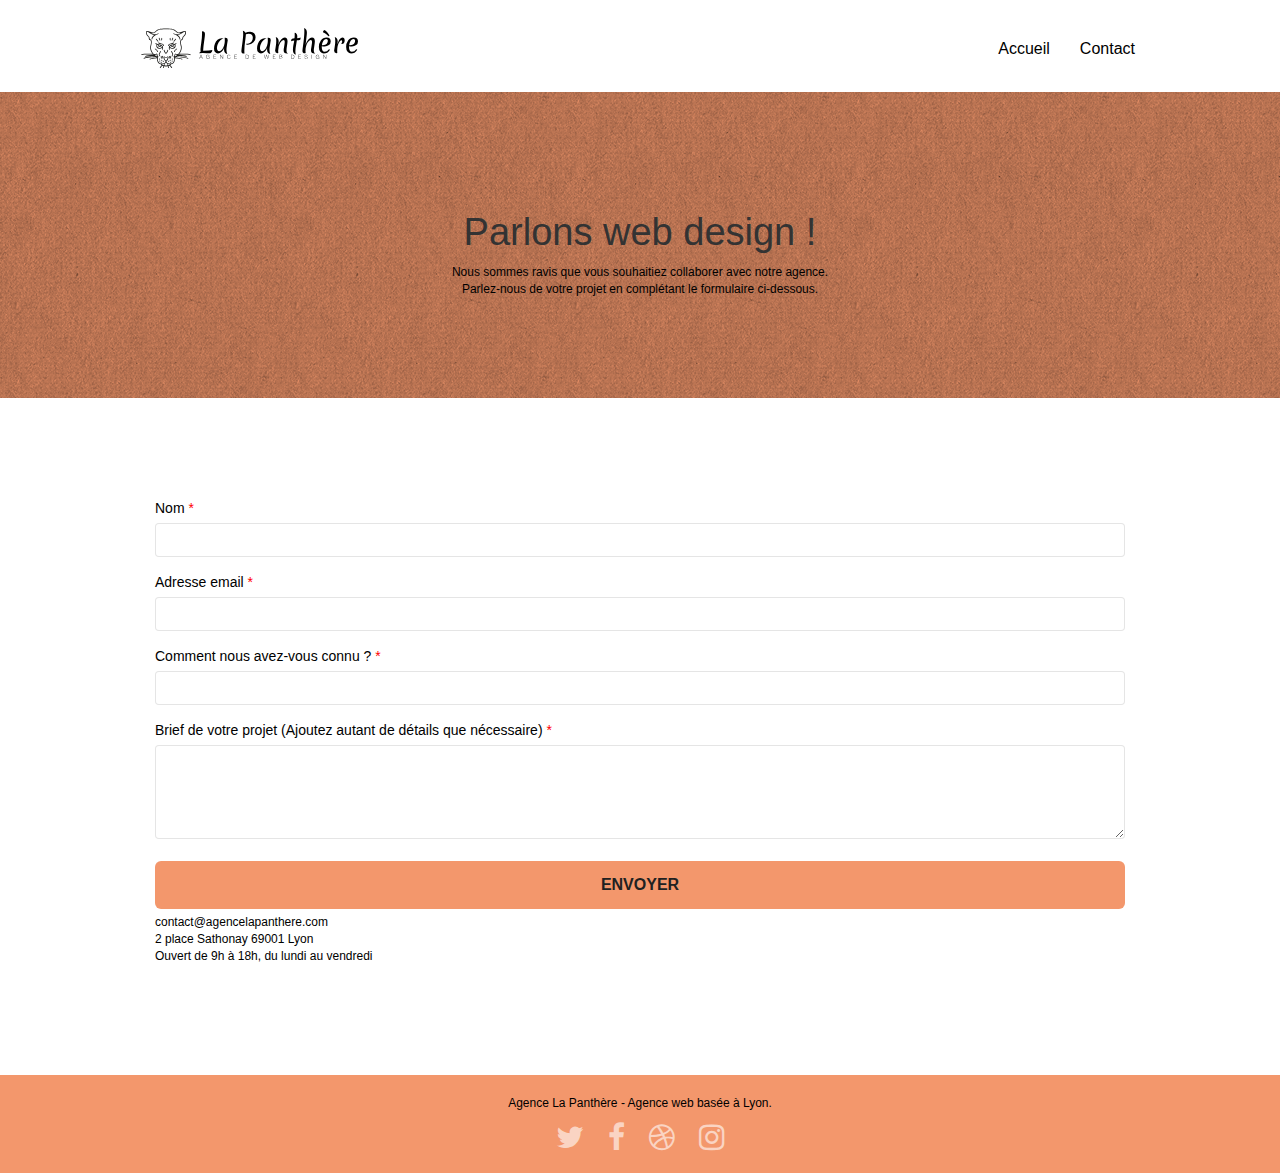
==== commit 3c8c13cc: "(fix): latest fix" ====
--- a/contact.html
+++ b/contact.html
@@ -1,8 +1,10 @@
 <!DOCTYPE html>
 <html lang="fr">
   <head>
-    <meta charset="utf-8" />
-    <meta name="keywords" content="" />
+    <meta
+      name="keywords"
+      content="seo, google, site web, site internet, agence design paris, agence design, agence design,agence design,agence design,agence design,agence design,agence design,agence design,agence design"
+    />
     <meta
       name="description"
       content="La Panthère est une des meilleures agences de web design et elle est située à Lyon. N'hésitez pas à nous contacter pour nous parler de votre projet!"
@@ -18,11 +20,11 @@
     <link rel="stylesheet" type="text/css" href="./css/font-awesome.css" />
     <link rel="stylesheet" type="text/css" href="./css/et-line.css" />
 
-    <script src="./js/jquery-2.1.0.js"></script>
-    <script src="./js/bootstrap.js"></script>
-    <script src="./js/blocs.js"></script>
-    <script src="./js/jqBootstrapValidation.js"></script>
-    <script src="./js/formHandler.js"></script>
+    <script defer src="./js/jquery-2.1.0.js"></script>
+    <script defer src="./js/bootstrap.js"></script>
+    <script defer src="./js/blocs.js"></script>
+    <script defer src="./js/jqBootstrapValidation.js"></script>
+    <script defer src="./js/formHandler.js"></script>
 
     <title>La Panthère - Web design | Contact</title>
 
@@ -57,7 +59,7 @@
               <a class="navbar-brand" href="./index.html"
                 ><img
                   src="img/agence-la-panthere-monochrome.svg"
-                  alt="logo agence web La Panthère du bouton acceuil"
+                  alt="logo agence web La Panthère du bouton accueil"
                   height="40"
               /></a>
               <button
@@ -118,11 +120,17 @@
                 <!-- success-msg="Your message has been sent."
                 fail-msg="Sorry it seems that our mail server is not responding, Sorry for the inconvenience!" -->
                 <div class="form-group">
-                  <label for="name"> Nom </label>
+                  <label for="name">
+                    Nom
+                    <span style="color: red" aria-hidden="true">*</span></label
+                  >
                   <input id="name" class="form-control" required />
                 </div>
                 <div class="form-group">
-                  <label for="email"> Adresse email </label>
+                  <label for="email">
+                    Adresse email
+                    <span style="color: red" aria-hidden="true">*</span></label
+                  >
                   <input
                     id="email"
                     class="form-control"
@@ -133,7 +141,8 @@
                 <div class="form-group">
                   <label for="input_504">
                     Comment nous avez-vous connu ?
-                  </label>
+                    <span style="color: red" aria-hidden="true">*</span></label
+                  >
                   <input
                     class="form-control"
                     type="text"
@@ -144,7 +153,9 @@
                 <div class="form-group">
                   <label for="message">
                     Brief de votre projet (Ajoutez autant de détails que
-                    nécessaire)<br /> </label
+                    nécessaire)
+                    <span style="color: red" aria-hidden="true">*</span
+                    ><br /> </label
                   ><textarea
                     id="message"
                     class="form-control"
--- a/style.css
+++ b/style.css
@@ -87,10 +87,11 @@
   bottom: 0;
   left: 0;
   right: 0;
+  pointer-events: none;
 }
 
 .texture-paper::before {
-  background: url("img/texture-paper.png");
+  background: url("img/texture-paper.webp");
   background-size: 280px 280px;
 }
 
@@ -820,19 +821,19 @@
 }
 
 .bg-dots-bg {
-  background-image: url("img/dots-bg.png");
+  background-image: url("img/dots-bg.webp");
 }
 
 .bg-lines-h2-bg {
-  background-image: url("img/lines-h2-bg.png");
+  background-image: url("img/lines-h2-bg.webp");
 }
 
 .bg-banniere {
-  background-image: url("img/agence-la-panthere.jpg");
+  background-image: url("img/agence-la-panthere.webp");
 }
 
 .bg-presentation {
-  background-image: url("img/image-de-presentation.png");
+  background-image: url("img/image-de-presentation.webp");
 }
 
 .cite-author {
